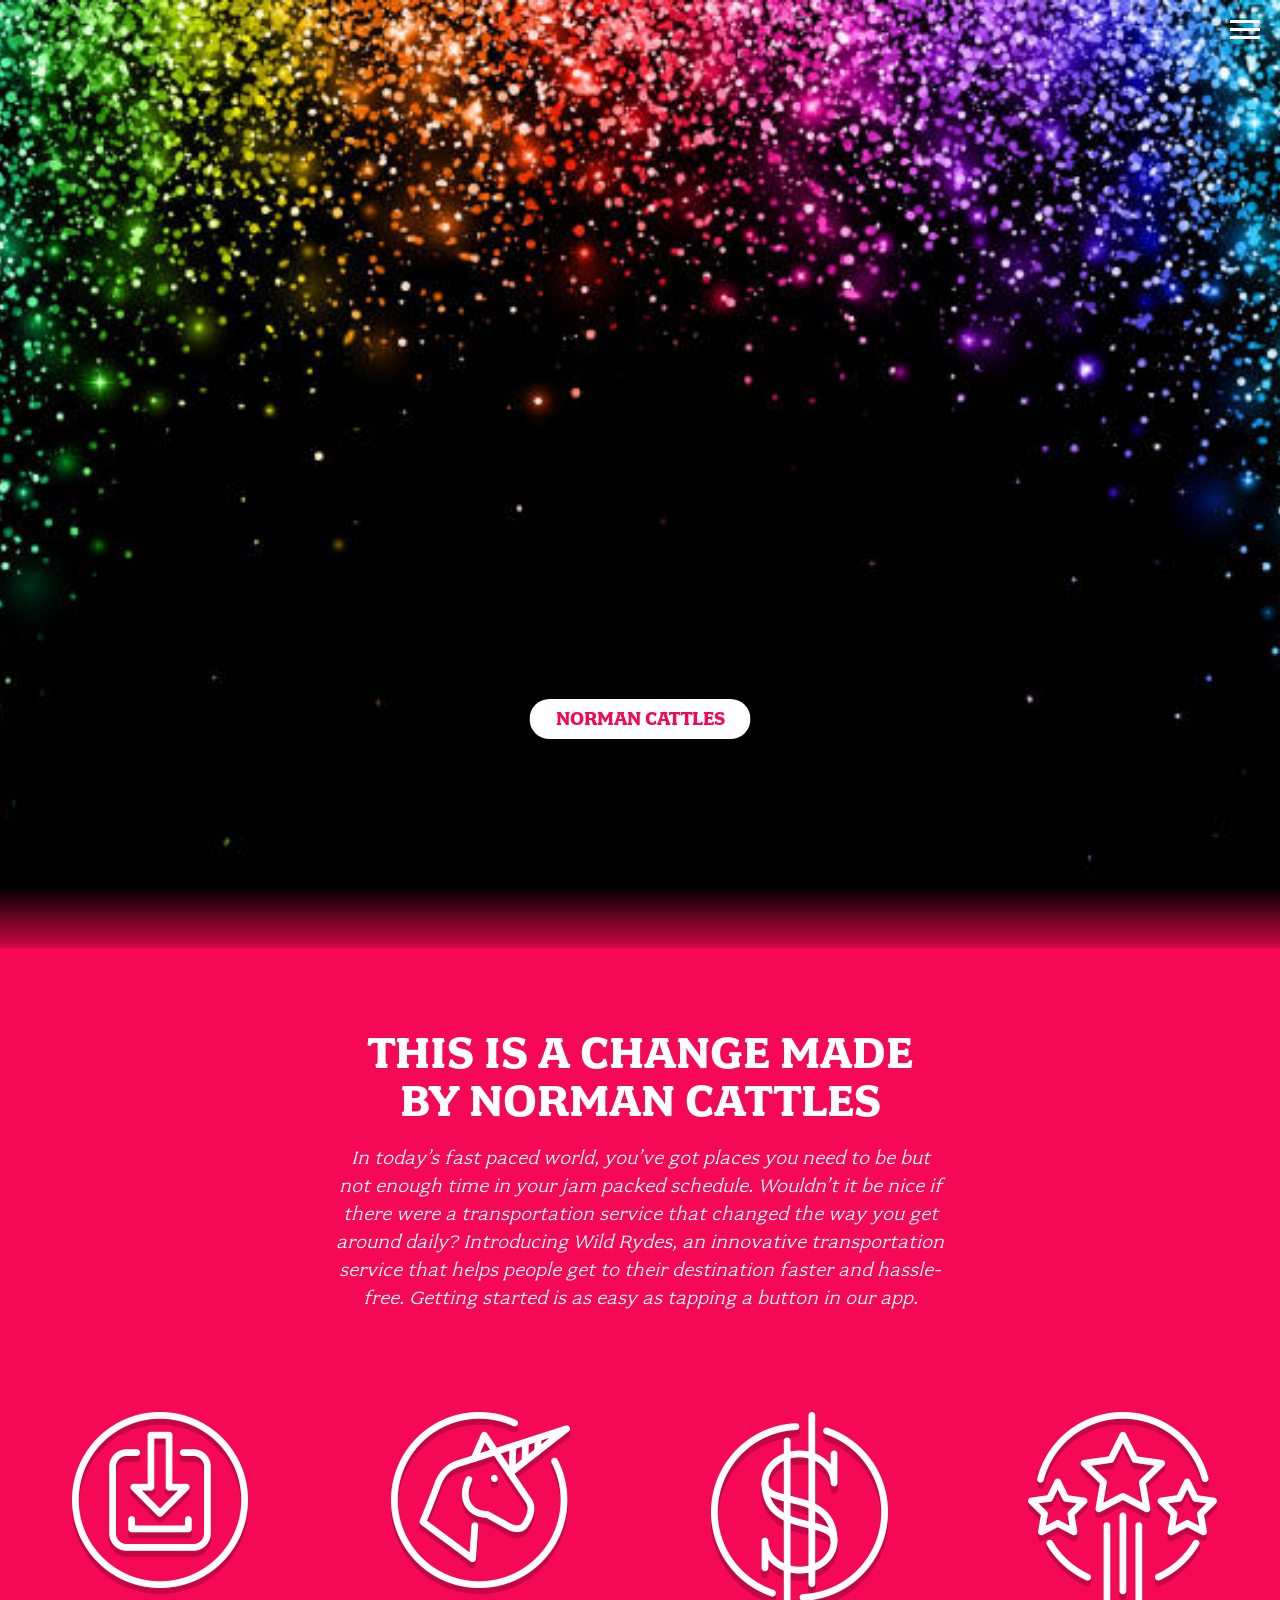
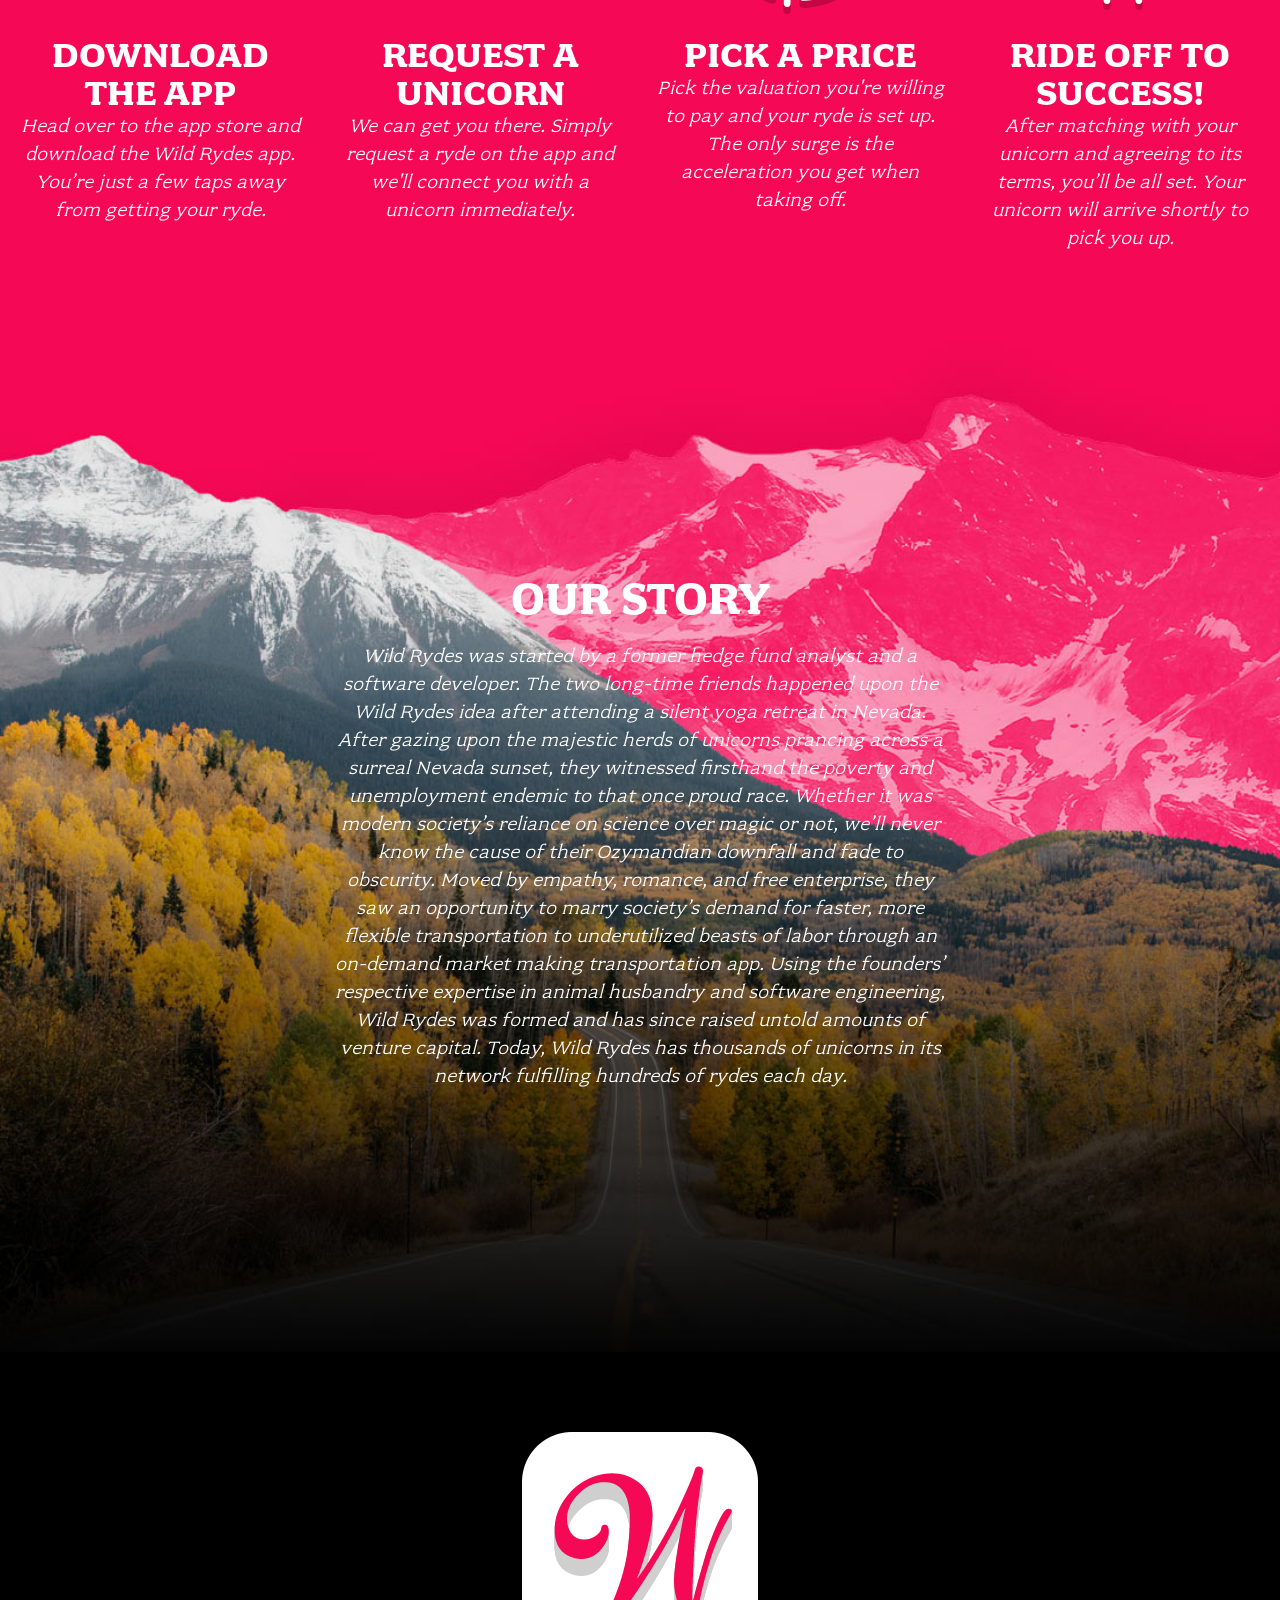
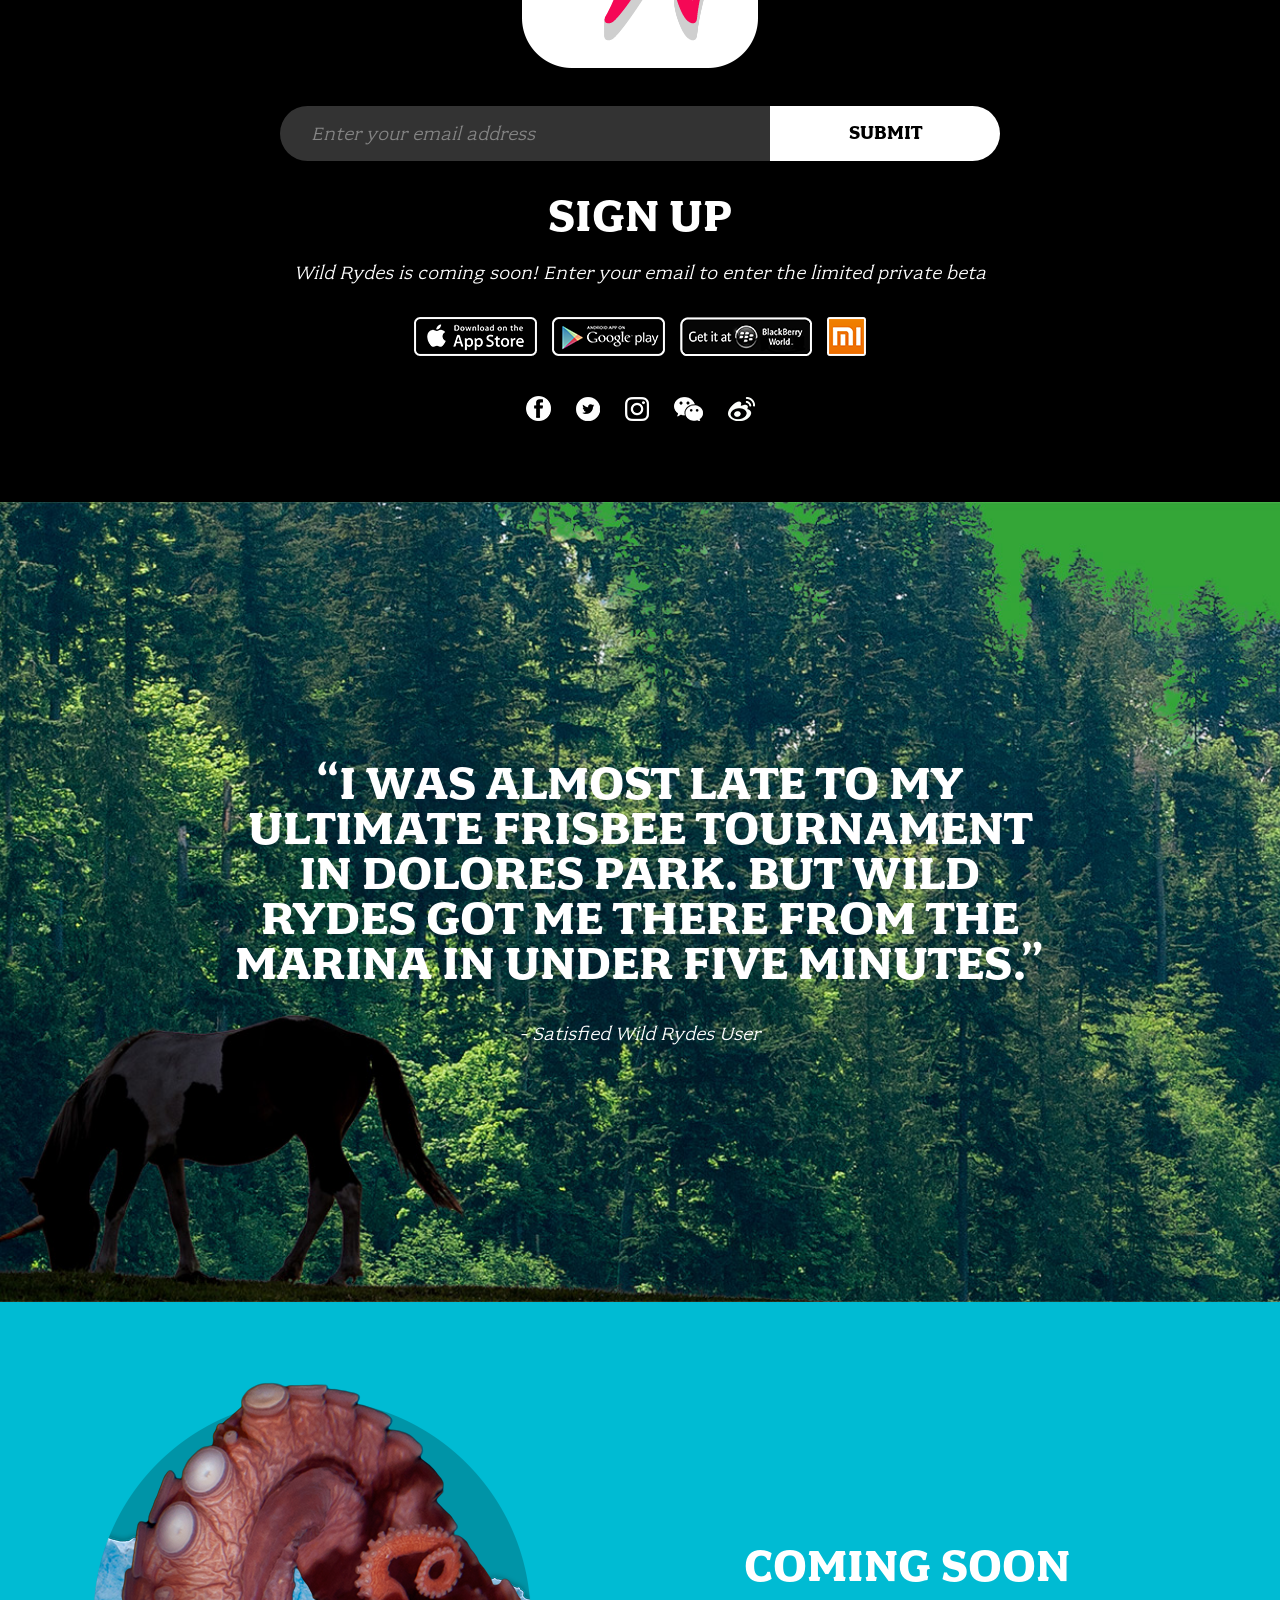
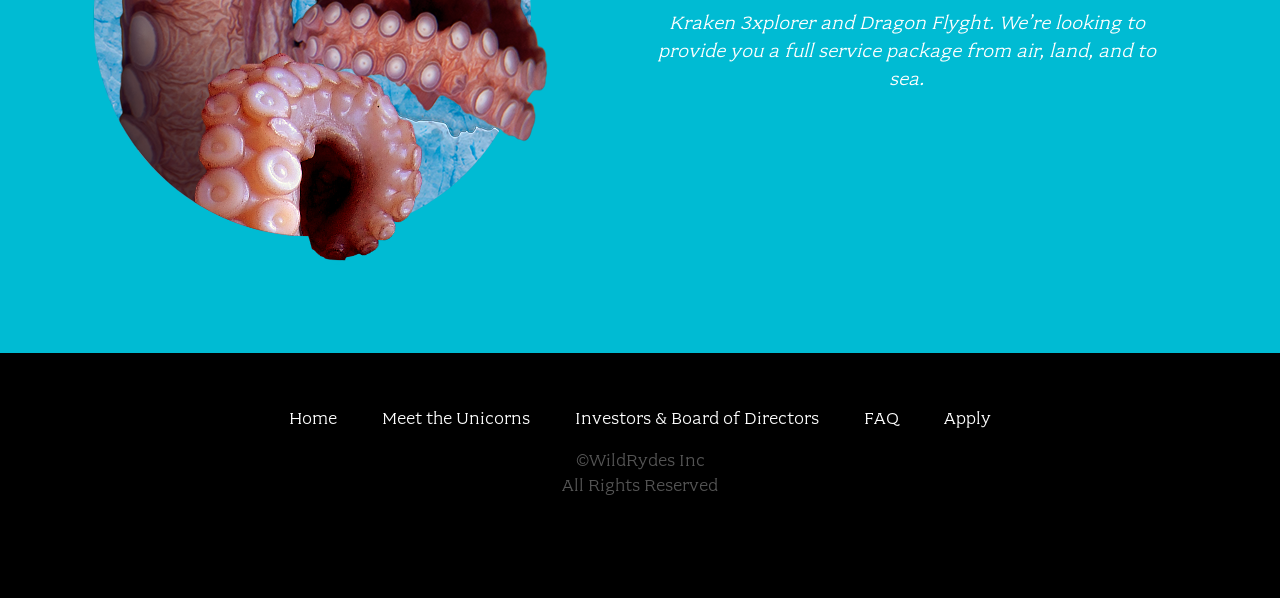
==== capstone-app/index.html @ 962e974d "added capstone app folder" ====
<!doctype html>
<html class="no-js" lang="">
<head>
  <meta charset="utf-8">
  <meta name="description" content="">
  <meta name="viewport" content="width=device-width, initial-scale=1">
  <title>Full Stack Academy</title>

  <link rel="stylesheet" href="css/font.css">
  <link rel="stylesheet" href="css/main.css">

  <script src="js/vendor/modernizr.js"></script>
</head>
<body class="page-home">

  <header class="site-header">
    <h1 class="title">Wild Rydes</h1>
    <nav class="site-nav">
      <ul>
        <li><a href="index.html">Home</a></li>
        <li><a href="unicorns.html">Meet the Unicorns</a></li>
        <li><a href="investors.html">Investors &amp; Board of Directors</a></li>
        <li><a href="faq.html">FAQ</a></li>
        <li><a href="apply.html">Apply</a></li>
      </ul>
    </nav>
    <button type="button" class="btn-menu"><span>Menu</span></button>
    <a class="home-button" href="/register.html">Norman Cattles</a>
  </header>

  <section class="home-about">
    <div class="row column large-9 xlarge-6 xxlarge-4">
      <h2 class="section-title">This is a change made by Norman Cattles</h2>
      <p class="content">
        In today’s fast paced world, you’ve got places you need to be but not enough time in your jam packed schedule. Wouldn’t it be nice if there were a transportation service that changed the way you get around daily? Introducing Wild Rydes, an innovative transportation service that helps people get to their destination faster and hassle-free. Getting started is as easy as tapping a button in our app.
      </p>
    </div>

    <div class="row medium-up-2 large-up-4">
      <div class="column">
        <div class="home-about-block">
          <h3 class="title icon-download">Download The App</h3>
          <p class="content">Head over to the app store and download the Wild Rydes app. You’re just a few taps away from getting your ryde.</p>
        </div>
      </div>

      <div class="column">
        <div class="home-about-block">
          <h3 class="title icon-unicorn">Request A Unicorn</h3>
          <p class="content">We can get you there. Simply request a ryde on the app and we'll connect you with a unicorn immediately.</p>
        </div>
      </div>

      <div class="column">
        <div class="home-about-block">
          <h3 class="title icon-price">Pick A Price</h3>
          <p class="content">Pick the valuation you're willing to pay and your ryde is set up. The only surge is the acceleration you get when taking off.</p>
        </div>
      </div>

      <div class="column">
        <div class="home-about-block">
          <h3 class="title icon-success">Ride Off To Success!</h3>
          <p class="content">After matching with your unicorn and agreeing to its terms, you’ll be all set. Your unicorn will arrive shortly to pick you up.</p>
        </div>
      </div>
    </div>
  </section>

  <section class="home-story">
    <div class="row column large-9 xlarge-6 xxlarge-4">
      <h2 class="section-title">Our Story</h2>
      <p class="content">
        Wild Rydes was started by a former hedge fund analyst and a software developer. The two long-time friends happened upon the Wild Rydes idea after attending a silent yoga retreat in Nevada. After gazing upon the majestic herds of unicorns prancing across a surreal Nevada sunset, they witnessed firsthand the poverty and unemployment endemic to that once proud race. Whether it was modern society’s reliance on science over magic or not, we’ll never know the cause of their Ozymandian downfall and fade to obscurity. Moved by empathy, romance, and free enterprise, they saw an opportunity to marry society’s demand for faster, more flexible transportation to underutilized beasts of labor through an on-demand market making transportation app. Using the founders’ respective expertise in animal husbandry and software engineering, Wild Rydes was formed and has since raised untold amounts of venture capital. Today, Wild Rydes has thousands of unicorns in its network fulfilling hundreds of rydes each day.
      </p>
    </div>
  </section>

  <section class="home-sign-up">
    <div class="row column">
      <img class="icon-w" src="images/wr-home-W.png">

      <form onsubmit="javascript:void(0);">
        <input type="email" placeholder="Enter your email address">
        <button type="button">Submit</button>
      </form>

      <h2 class="section-title">Sign Up</h2>

      <p class="content">Wild Rydes is coming soon! Enter your email to enter the limited private beta</p>

      <div class="apps">
        <a class="app-icon" href=""><img src="images/wr-home-apple.png"></a>
        <a class="app-icon" href=""><img src="images/wr-home-google.png"></a>
        <a class="app-icon" href=""><img src="images/wr-home-blackberry.png"></a>
        <a class="app-icon" href=""><img src="images/wr-home-Xiaomi.png"></a>
      </div>

      <div class="social">
        <a class="icon-fb" href="">Facebook</a>
        <a class="icon-tw" href="">Twitter</a>
        <a class="icon-ig" href="">Instagram</a>
        <a class="icon-wc" href="">Wechat</a>
        <a class="icon-wb" href="">Weibo</a>
      </div>
    </div>
  </section>

  <section class="home-quote">
    <div class="row column medium-8 xxlarge-6">
      <div class="quote-wrap">
        <div class="quote">
          “I was almost late to my ultimate frisbee tournament in DOLORES park. BUt Wild Rydes Got me there from the marina in under five minutes.”
        </div>
        <div class="quoter">- Satisfied Wild Rydes User</div>
      </div>
    </div>
  </section>

  <section class="kraken-callout">
    <div class="row">
      <div class="columns medium-6 xxlarge-4 xxlarge-offset-2">
        <img src="images/wr-home-kraken.png">
      </div>

      <div class="columns medium-6 xlarge-5 xxlarge-4">
        <h4 class="title">Coming Soon</h4>
        <p class="content">
          Kraken 3xplorer and Dragon Flyght. We’re looking to provide you a full service package from air, land, and to sea.
        </p>
      </div>
    </div>
  </section>

  <footer class="site-footer">
    <div class="row column">
      <nav class="footer-nav">
        <ul>
          <li><a href="index.html">Home</a></li>
          <li><a href="unicorns.html">Meet the Unicorns</a></li>
          <li><a href="investors.html">Investors & Board of Directors</a></li>
          <li><a href="faq.html">FAQ</a></li>
          <li><a href="apply.html">Apply</a></li>
        </ul>
      </nav>
    </div>

    <div class="row column">
      <div class="footer-legal">
        &copy;WildRydes Inc<br>
        All Rights Reserved
      </div>
    </div>
  </footer>

  <script src="js/vendor.js"></script>

  <script src="js/main.js"></script>
</body>
</html>
---- capstone-app/css/font.css ----
@font-face {
    font-family: "fairplex-wide";
    font-style: normal;
    font-weight: 400;
    src: url("../fonts/fairplex-wide-n4.woff") format("woff2");
}
@font-face {
    font-family: "fairplex-wide";
    font-style: normal;
    font-weight: 700;
    src: url("../fonts/fairplex-wide-n7.woff") format("woff2");
}
---- capstone-app/css/main.css ----
/*! normalize.css v4.2.0 | MIT License | github.com/necolas/normalize.css */html{font-family:sans-serif;line-height:1.15;-ms-text-size-adjust:100%;-webkit-text-size-adjust:100%}body{margin:0}article,aside,footer,header,nav,section{display:block}h1{font-size:2em;margin:.67em 0}figcaption,figure,main{display:block}figure{margin:1em 40px}hr{box-sizing:content-box;height:0;overflow:visible}pre{font-family:monospace,monospace;font-size:1em}a{background-color:transparent;-webkit-text-decoration-skip:objects}a:active,a:hover{outline-width:0}abbr[title]{border-bottom:none;text-decoration:underline;text-decoration:underline dotted}b,strong{font-weight:inherit;font-weight:bolder}code,kbd,samp{font-family:monospace,monospace;font-size:1em}dfn{font-style:italic}mark{background-color:#ff0;color:#000}small{font-size:80%}sub,sup{font-size:75%;line-height:0;position:relative;vertical-align:baseline}sub{bottom:-.25em}sup{top:-.5em}audio,video{display:inline-block}audio:not([controls]){display:none;height:0}img{border-style:none}svg:not(:root){overflow:hidden}button,input,optgroup,select,textarea{font:inherit;margin:0}optgroup{font-weight:700}button,input{overflow:visible}button,select{text-transform:none}[type=reset],[type=submit],button,html [type=button]{-webkit-appearance:button;cursor:pointer}[type=button]::-moz-focus-inner,[type=reset]::-moz-focus-inner,[type=submit]::-moz-focus-inner,button::-moz-focus-inner{border-style:none;padding:0}[type=button]:-moz-focusring,[type=reset]:-moz-focusring,[type=submit]:-moz-focusring,button:-moz-focusring{outline:1px dotted ButtonText}fieldset{border:1px solid silver;margin:0 2px;padding:.35em .625em .75em}legend{box-sizing:border-box;color:inherit;display:table;max-width:100%;padding:0;white-space:normal}progress{display:inline-block;vertical-align:baseline}textarea{overflow:auto}[type=checkbox],[type=radio]{box-sizing:border-box;padding:0}[type=number]::-webkit-inner-spin-button,[type=number]::-webkit-outer-spin-button{height:auto}[type=search]{-webkit-appearance:textfield;outline-offset:-2px}[type=search]::-webkit-search-cancel-button,[type=search]::-webkit-search-decoration{-webkit-appearance:none}::-webkit-file-upload-button{-webkit-appearance:button;font:inherit}details,menu{display:block}summary{display:list-item}canvas{display:inline-block}[hidden],template{display:none}.row{max-width:96.875rem;margin-left:auto;margin-right:auto}.row:after,.row:before{content:' ';display:table}.row:after{clear:both}.row.collapse>.column,.row.collapse>.columns{padding-left:0;padding-right:0}.row .row{max-width:none;margin-left:-.625rem;margin-right:-.625rem}@media screen and (min-width:40em){.row .row{margin-left:-.9375rem;margin-right:-.9375rem}}.row .row.collapse{margin-left:0;margin-right:0}.row.expanded{max-width:none}.row.expanded .row{margin-left:auto;margin-right:auto}.column,.columns{width:100%;float:left;padding-left:.625rem;padding-right:.625rem}@media screen and (min-width:40em){.column,.columns{padding-left:.9375rem;padding-right:.9375rem}}.column:last-child:not(:first-child),.columns:last-child:not(:first-child){float:right}.column.end:last-child:last-child,.end.columns:last-child:last-child{float:left}.column.row.row,.row.row.columns{float:none}.row .column.row.row,.row .row.row.columns{padding-left:0;padding-right:0;margin-left:0;margin-right:0}.small-1{width:8.3333333333%}.small-push-1{position:relative;left:8.3333333333%}.small-pull-1{position:relative;left:-8.3333333333%}.small-offset-0{margin-left:0}.small-2{width:16.6666666667%}.small-push-2{position:relative;left:16.6666666667%}.small-pull-2{position:relative;left:-16.6666666667%}.small-offset-1{margin-left:8.3333333333%}.small-3{width:25%}.small-push-3{position:relative;left:25%}.small-pull-3{position:relative;left:-25%}.small-offset-2{margin-left:16.6666666667%}.small-4{width:33.3333333333%}.small-push-4{position:relative;left:33.3333333333%}.small-pull-4{position:relative;left:-33.3333333333%}.small-offset-3{margin-left:25%}.small-5{width:41.6666666667%}.small-push-5{position:relative;left:41.6666666667%}.small-pull-5{position:relative;left:-41.6666666667%}.small-offset-4{margin-left:33.3333333333%}.small-6{width:50%}.small-push-6{position:relative;left:50%}.small-pull-6{position:relative;left:-50%}.small-offset-5{margin-left:41.6666666667%}.small-7{width:58.3333333333%}.small-push-7{position:relative;left:58.3333333333%}.small-pull-7{position:relative;left:-58.3333333333%}.small-offset-6{margin-left:50%}.small-8{width:66.6666666667%}.small-push-8{position:relative;left:66.6666666667%}.small-pull-8{position:relative;left:-66.6666666667%}.small-offset-7{margin-left:58.3333333333%}.small-9{width:75%}.small-push-9{position:relative;left:75%}.small-pull-9{position:relative;left:-75%}.small-offset-8{margin-left:66.6666666667%}.small-10{width:83.3333333333%}.small-push-10{position:relative;left:83.3333333333%}.small-pull-10{position:relative;left:-83.3333333333%}.small-offset-9{margin-left:75%}.small-11{width:91.6666666667%}.small-push-11{position:relative;left:91.6666666667%}.small-pull-11{position:relative;left:-91.6666666667%}.small-offset-10{margin-left:83.3333333333%}.small-12{width:100%}.small-offset-11{margin-left:91.6666666667%}.small-up-1>.column,.small-up-1>.columns{width:100%;float:left}.small-up-1>.column:nth-of-type(1n),.small-up-1>.columns:nth-of-type(1n){clear:none}.small-up-1>.column:nth-of-type(1n+1),.small-up-1>.columns:nth-of-type(1n+1){clear:both}.small-up-1>.column:last-child,.small-up-1>.columns:last-child{float:left}.small-up-2>.column,.small-up-2>.columns{width:50%;float:left}.small-up-2>.column:nth-of-type(1n),.small-up-2>.columns:nth-of-type(1n){clear:none}.small-up-2>.column:nth-of-type(2n+1),.small-up-2>.columns:nth-of-type(2n+1){clear:both}.small-up-2>.column:last-child,.small-up-2>.columns:last-child{float:left}.small-up-3>.column,.small-up-3>.columns{width:33.3333333333%;float:left}.small-up-3>.column:nth-of-type(1n),.small-up-3>.columns:nth-of-type(1n){clear:none}.small-up-3>.column:nth-of-type(3n+1),.small-up-3>.columns:nth-of-type(3n+1){clear:both}.small-up-3>.column:last-child,.small-up-3>.columns:last-child{float:left}.small-up-4>.column,.small-up-4>.columns{width:25%;float:left}.small-up-4>.column:nth-of-type(1n),.small-up-4>.columns:nth-of-type(1n){clear:none}.small-up-4>.column:nth-of-type(4n+1),.small-up-4>.columns:nth-of-type(4n+1){clear:both}.small-up-4>.column:last-child,.small-up-4>.columns:last-child{float:left}.small-up-5>.column,.small-up-5>.columns{width:20%;float:left}.small-up-5>.column:nth-of-type(1n),.small-up-5>.columns:nth-of-type(1n){clear:none}.small-up-5>.column:nth-of-type(5n+1),.small-up-5>.columns:nth-of-type(5n+1){clear:both}.small-up-5>.column:last-child,.small-up-5>.columns:last-child{float:left}.small-up-6>.column,.small-up-6>.columns{width:16.6666666667%;float:left}.small-up-6>.column:nth-of-type(1n),.small-up-6>.columns:nth-of-type(1n){clear:none}.small-up-6>.column:nth-of-type(6n+1),.small-up-6>.columns:nth-of-type(6n+1){clear:both}.small-up-6>.column:last-child,.small-up-6>.columns:last-child{float:left}.small-up-7>.column,.small-up-7>.columns{width:14.2857142857%;float:left}.small-up-7>.column:nth-of-type(1n),.small-up-7>.columns:nth-of-type(1n){clear:none}.small-up-7>.column:nth-of-type(7n+1),.small-up-7>.columns:nth-of-type(7n+1){clear:both}.small-up-7>.column:last-child,.small-up-7>.columns:last-child{float:left}.small-up-8>.column,.small-up-8>.columns{width:12.5%;float:left}.small-up-8>.column:nth-of-type(1n),.small-up-8>.columns:nth-of-type(1n){clear:none}.small-up-8>.column:nth-of-type(8n+1),.small-up-8>.columns:nth-of-type(8n+1){clear:both}.small-up-8>.column:last-child,.small-up-8>.columns:last-child{float:left}.small-collapse>.column,.small-collapse>.columns{padding-left:0;padding-right:0}.expanded.row .small-collapse.row,.small-collapse .row{margin-left:0;margin-right:0}.small-uncollapse>.column,.small-uncollapse>.columns{padding-left:.625rem;padding-right:.625rem}.small-centered{float:none;margin-left:auto;margin-right:auto}.small-pull-0,.small-push-0,.small-uncentered{position:static;margin-left:0;margin-right:0;float:left}@media screen and (min-width:40em){.medium-1{width:8.3333333333%}.medium-push-1{position:relative;left:8.3333333333%}.medium-pull-1{position:relative;left:-8.3333333333%}.medium-offset-0{margin-left:0}.medium-2{width:16.6666666667%}.medium-push-2{position:relative;left:16.6666666667%}.medium-pull-2{position:relative;left:-16.6666666667%}.medium-offset-1{margin-left:8.3333333333%}.medium-3{width:25%}.medium-push-3{position:relative;left:25%}.medium-pull-3{position:relative;left:-25%}.medium-offset-2{margin-left:16.6666666667%}.medium-4{width:33.3333333333%}.medium-push-4{position:relative;left:33.3333333333%}.medium-pull-4{position:relative;left:-33.3333333333%}.medium-offset-3{margin-left:25%}.medium-5{width:41.6666666667%}.medium-push-5{position:relative;left:41.6666666667%}.medium-pull-5{position:relative;left:-41.6666666667%}.medium-offset-4{margin-left:33.3333333333%}.medium-6{width:50%}.medium-push-6{position:relative;left:50%}.medium-pull-6{position:relative;left:-50%}.medium-offset-5{margin-left:41.6666666667%}.medium-7{width:58.3333333333%}.medium-push-7{position:relative;left:58.3333333333%}.medium-pull-7{position:relative;left:-58.3333333333%}.medium-offset-6{margin-left:50%}.medium-8{width:66.6666666667%}.medium-push-8{position:relative;left:66.6666666667%}.medium-pull-8{position:relative;left:-66.6666666667%}.medium-offset-7{margin-left:58.3333333333%}.medium-9{width:75%}.medium-push-9{position:relative;left:75%}.medium-pull-9{position:relative;left:-75%}.medium-offset-8{margin-left:66.6666666667%}.medium-10{width:83.3333333333%}.medium-push-10{position:relative;left:83.3333333333%}.medium-pull-10{position:relative;left:-83.3333333333%}.medium-offset-9{margin-left:75%}.medium-11{width:91.6666666667%}.medium-push-11{position:relative;left:91.6666666667%}.medium-pull-11{position:relative;left:-91.6666666667%}.medium-offset-10{margin-left:83.3333333333%}.medium-12{width:100%}.medium-offset-11{margin-left:91.6666666667%}.medium-up-1>.column,.medium-up-1>.columns{width:100%;float:left}.medium-up-1>.column:nth-of-type(1n),.medium-up-1>.columns:nth-of-type(1n){clear:none}.medium-up-1>.column:nth-of-type(1n+1),.medium-up-1>.columns:nth-of-type(1n+1){clear:both}.medium-up-1>.column:last-child,.medium-up-1>.columns:last-child{float:left}.medium-up-2>.column,.medium-up-2>.columns{width:50%;float:left}.medium-up-2>.column:nth-of-type(1n),.medium-up-2>.columns:nth-of-type(1n){clear:none}.medium-up-2>.column:nth-of-type(2n+1),.medium-up-2>.columns:nth-of-type(2n+1){clear:both}.medium-up-2>.column:last-child,.medium-up-2>.columns:last-child{float:left}.medium-up-3>.column,.medium-up-3>.columns{width:33.3333333333%;float:left}.medium-up-3>.column:nth-of-type(1n),.medium-up-3>.columns:nth-of-type(1n){clear:none}.medium-up-3>.column:nth-of-type(3n+1),.medium-up-3>.columns:nth-of-type(3n+1){clear:both}.medium-up-3>.column:last-child,.medium-up-3>.columns:last-child{float:left}.medium-up-4>.column,.medium-up-4>.columns{width:25%;float:left}.medium-up-4>.column:nth-of-type(1n),.medium-up-4>.columns:nth-of-type(1n){clear:none}.medium-up-4>.column:nth-of-type(4n+1),.medium-up-4>.columns:nth-of-type(4n+1){clear:both}.medium-up-4>.column:last-child,.medium-up-4>.columns:last-child{float:left}.medium-up-5>.column,.medium-up-5>.columns{width:20%;float:left}.medium-up-5>.column:nth-of-type(1n),.medium-up-5>.columns:nth-of-type(1n){clear:none}.medium-up-5>.column:nth-of-type(5n+1),.medium-up-5>.columns:nth-of-type(5n+1){clear:both}.medium-up-5>.column:last-child,.medium-up-5>.columns:last-child{float:left}.medium-up-6>.column,.medium-up-6>.columns{width:16.6666666667%;float:left}.medium-up-6>.column:nth-of-type(1n),.medium-up-6>.columns:nth-of-type(1n){clear:none}.medium-up-6>.column:nth-of-type(6n+1),.medium-up-6>.columns:nth-of-type(6n+1){clear:both}.medium-up-6>.column:last-child,.medium-up-6>.columns:last-child{float:left}.medium-up-7>.column,.medium-up-7>.columns{width:14.2857142857%;float:left}.medium-up-7>.column:nth-of-type(1n),.medium-up-7>.columns:nth-of-type(1n){clear:none}.medium-up-7>.column:nth-of-type(7n+1),.medium-up-7>.columns:nth-of-type(7n+1){clear:both}.medium-up-7>.column:last-child,.medium-up-7>.columns:last-child{float:left}.medium-up-8>.column,.medium-up-8>.columns{width:12.5%;float:left}.medium-up-8>.column:nth-of-type(1n),.medium-up-8>.columns:nth-of-type(1n){clear:none}.medium-up-8>.column:nth-of-type(8n+1),.medium-up-8>.columns:nth-of-type(8n+1){clear:both}.medium-up-8>.column:last-child,.medium-up-8>.columns:last-child{float:left}.medium-collapse>.column,.medium-collapse>.columns{padding-left:0;padding-right:0}.expanded.row .medium-collapse.row,.medium-collapse .row{margin-left:0;margin-right:0}.medium-uncollapse>.column,.medium-uncollapse>.columns{padding-left:.9375rem;padding-right:.9375rem}.medium-centered{float:none;margin-left:auto;margin-right:auto}.medium-pull-0,.medium-push-0,.medium-uncentered{position:static;margin-left:0;margin-right:0;float:left}}@media screen and (min-width:64em){.large-1{width:8.3333333333%}.large-push-1{position:relative;left:8.3333333333%}.large-pull-1{position:relative;left:-8.3333333333%}.large-offset-0{margin-left:0}.large-2{width:16.6666666667%}.large-push-2{position:relative;left:16.6666666667%}.large-pull-2{position:relative;left:-16.6666666667%}.large-offset-1{margin-left:8.3333333333%}.large-3{width:25%}.large-push-3{position:relative;left:25%}.large-pull-3{position:relative;left:-25%}.large-offset-2{margin-left:16.6666666667%}.large-4{width:33.3333333333%}.large-push-4{position:relative;left:33.3333333333%}.large-pull-4{position:relative;left:-33.3333333333%}.large-offset-3{margin-left:25%}.large-5{width:41.6666666667%}.large-push-5{position:relative;left:41.6666666667%}.large-pull-5{position:relative;left:-41.6666666667%}.large-offset-4{margin-left:33.3333333333%}.large-6{width:50%}.large-push-6{position:relative;left:50%}.large-pull-6{position:relative;left:-50%}.large-offset-5{margin-left:41.6666666667%}.large-7{width:58.3333333333%}.large-push-7{position:relative;left:58.3333333333%}.large-pull-7{position:relative;left:-58.3333333333%}.large-offset-6{margin-left:50%}.large-8{width:66.6666666667%}.large-push-8{position:relative;left:66.6666666667%}.large-pull-8{position:relative;left:-66.6666666667%}.large-offset-7{margin-left:58.3333333333%}.large-9{width:75%}.large-push-9{position:relative;left:75%}.large-pull-9{position:relative;left:-75%}.large-offset-8{margin-left:66.6666666667%}.large-10{width:83.3333333333%}.large-push-10{position:relative;left:83.3333333333%}.large-pull-10{position:relative;left:-83.3333333333%}.large-offset-9{margin-left:75%}.large-11{width:91.6666666667%}.large-push-11{position:relative;left:91.6666666667%}.large-pull-11{position:relative;left:-91.6666666667%}.large-offset-10{margin-left:83.3333333333%}.large-12{width:100%}.large-offset-11{margin-left:91.6666666667%}.large-up-1>.column,.large-up-1>.columns{width:100%;float:left}.large-up-1>.column:nth-of-type(1n),.large-up-1>.columns:nth-of-type(1n){clear:none}.large-up-1>.column:nth-of-type(1n+1),.large-up-1>.columns:nth-of-type(1n+1){clear:both}.large-up-1>.column:last-child,.large-up-1>.columns:last-child{float:left}.large-up-2>.column,.large-up-2>.columns{width:50%;float:left}.large-up-2>.column:nth-of-type(1n),.large-up-2>.columns:nth-of-type(1n){clear:none}.large-up-2>.column:nth-of-type(2n+1),.large-up-2>.columns:nth-of-type(2n+1){clear:both}.large-up-2>.column:last-child,.large-up-2>.columns:last-child{float:left}.large-up-3>.column,.large-up-3>.columns{width:33.3333333333%;float:left}.large-up-3>.column:nth-of-type(1n),.large-up-3>.columns:nth-of-type(1n){clear:none}.large-up-3>.column:nth-of-type(3n+1),.large-up-3>.columns:nth-of-type(3n+1){clear:both}.large-up-3>.column:last-child,.large-up-3>.columns:last-child{float:left}.large-up-4>.column,.large-up-4>.columns{width:25%;float:left}.large-up-4>.column:nth-of-type(1n),.large-up-4>.columns:nth-of-type(1n){clear:none}.large-up-4>.column:nth-of-type(4n+1),.large-up-4>.columns:nth-of-type(4n+1){clear:both}.large-up-4>.column:last-child,.large-up-4>.columns:last-child{float:left}.large-up-5>.column,.large-up-5>.columns{width:20%;float:left}.large-up-5>.column:nth-of-type(1n),.large-up-5>.columns:nth-of-type(1n){clear:none}.large-up-5>.column:nth-of-type(5n+1),.large-up-5>.columns:nth-of-type(5n+1){clear:both}.large-up-5>.column:last-child,.large-up-5>.columns:last-child{float:left}.large-up-6>.column,.large-up-6>.columns{width:16.6666666667%;float:left}.large-up-6>.column:nth-of-type(1n),.large-up-6>.columns:nth-of-type(1n){clear:none}.large-up-6>.column:nth-of-type(6n+1),.large-up-6>.columns:nth-of-type(6n+1){clear:both}.large-up-6>.column:last-child,.large-up-6>.columns:last-child{float:left}.large-up-7>.column,.large-up-7>.columns{width:14.2857142857%;float:left}.large-up-7>.column:nth-of-type(1n),.large-up-7>.columns:nth-of-type(1n){clear:none}.large-up-7>.column:nth-of-type(7n+1),.large-up-7>.columns:nth-of-type(7n+1){clear:both}.large-up-7>.column:last-child,.large-up-7>.columns:last-child{float:left}.large-up-8>.column,.large-up-8>.columns{width:12.5%;float:left}.large-up-8>.column:nth-of-type(1n),.large-up-8>.columns:nth-of-type(1n){clear:none}.large-up-8>.column:nth-of-type(8n+1),.large-up-8>.columns:nth-of-type(8n+1){clear:both}.large-up-8>.column:last-child,.large-up-8>.columns:last-child{float:left}.large-collapse>.column,.large-collapse>.columns{padding-left:0;padding-right:0}.expanded.row .large-collapse.row,.large-collapse .row{margin-left:0;margin-right:0}.large-uncollapse>.column,.large-uncollapse>.columns{padding-left:.9375rem;padding-right:.9375rem}.large-centered{float:none;margin-left:auto;margin-right:auto}.large-pull-0,.large-push-0,.large-uncentered{position:static;margin-left:0;margin-right:0;float:left}}@media screen and (min-width:75em){.xlarge-1{width:8.3333333333%}.xlarge-push-1{position:relative;left:8.3333333333%}.xlarge-pull-1{position:relative;left:-8.3333333333%}.xlarge-offset-0{margin-left:0}.xlarge-2{width:16.6666666667%}.xlarge-push-2{position:relative;left:16.6666666667%}.xlarge-pull-2{position:relative;left:-16.6666666667%}.xlarge-offset-1{margin-left:8.3333333333%}.xlarge-3{width:25%}.xlarge-push-3{position:relative;left:25%}.xlarge-pull-3{position:relative;left:-25%}.xlarge-offset-2{margin-left:16.6666666667%}.xlarge-4{width:33.3333333333%}.xlarge-push-4{position:relative;left:33.3333333333%}.xlarge-pull-4{position:relative;left:-33.3333333333%}.xlarge-offset-3{margin-left:25%}.xlarge-5{width:41.6666666667%}.xlarge-push-5{position:relative;left:41.6666666667%}.xlarge-pull-5{position:relative;left:-41.6666666667%}.xlarge-offset-4{margin-left:33.3333333333%}.xlarge-6{width:50%}.xlarge-push-6{position:relative;left:50%}.xlarge-pull-6{position:relative;left:-50%}.xlarge-offset-5{margin-left:41.6666666667%}.xlarge-7{width:58.3333333333%}.xlarge-push-7{position:relative;left:58.3333333333%}.xlarge-pull-7{position:relative;left:-58.3333333333%}.xlarge-offset-6{margin-left:50%}.xlarge-8{width:66.6666666667%}.xlarge-push-8{position:relative;left:66.6666666667%}.xlarge-pull-8{position:relative;left:-66.6666666667%}.xlarge-offset-7{margin-left:58.3333333333%}.xlarge-9{width:75%}.xlarge-push-9{position:relative;left:75%}.xlarge-pull-9{position:relative;left:-75%}.xlarge-offset-8{margin-left:66.6666666667%}.xlarge-10{width:83.3333333333%}.xlarge-push-10{position:relative;left:83.3333333333%}.xlarge-pull-10{position:relative;left:-83.3333333333%}.xlarge-offset-9{margin-left:75%}.xlarge-11{width:91.6666666667%}.xlarge-push-11{position:relative;left:91.6666666667%}.xlarge-pull-11{position:relative;left:-91.6666666667%}.xlarge-offset-10{margin-left:83.3333333333%}.xlarge-12{width:100%}.xlarge-offset-11{margin-left:91.6666666667%}.xlarge-up-1>.column,.xlarge-up-1>.columns{width:100%;float:left}.xlarge-up-1>.column:nth-of-type(1n),.xlarge-up-1>.columns:nth-of-type(1n){clear:none}.xlarge-up-1>.column:nth-of-type(1n+1),.xlarge-up-1>.columns:nth-of-type(1n+1){clear:both}.xlarge-up-1>.column:last-child,.xlarge-up-1>.columns:last-child{float:left}.xlarge-up-2>.column,.xlarge-up-2>.columns{width:50%;float:left}.xlarge-up-2>.column:nth-of-type(1n),.xlarge-up-2>.columns:nth-of-type(1n){clear:none}.xlarge-up-2>.column:nth-of-type(2n+1),.xlarge-up-2>.columns:nth-of-type(2n+1){clear:both}.xlarge-up-2>.column:last-child,.xlarge-up-2>.columns:last-child{float:left}.xlarge-up-3>.column,.xlarge-up-3>.columns{width:33.3333333333%;float:left}.xlarge-up-3>.column:nth-of-type(1n),.xlarge-up-3>.columns:nth-of-type(1n){clear:none}.xlarge-up-3>.column:nth-of-type(3n+1),.xlarge-up-3>.columns:nth-of-type(3n+1){clear:both}.xlarge-up-3>.column:last-child,.xlarge-up-3>.columns:last-child{float:left}.xlarge-up-4>.column,.xlarge-up-4>.columns{width:25%;float:left}.xlarge-up-4>.column:nth-of-type(1n),.xlarge-up-4>.columns:nth-of-type(1n){clear:none}.xlarge-up-4>.column:nth-of-type(4n+1),.xlarge-up-4>.columns:nth-of-type(4n+1){clear:both}.xlarge-up-4>.column:last-child,.xlarge-up-4>.columns:last-child{float:left}.xlarge-up-5>.column,.xlarge-up-5>.columns{width:20%;float:left}.xlarge-up-5>.column:nth-of-type(1n),.xlarge-up-5>.columns:nth-of-type(1n){clear:none}.xlarge-up-5>.column:nth-of-type(5n+1),.xlarge-up-5>.columns:nth-of-type(5n+1){clear:both}.xlarge-up-5>.column:last-child,.xlarge-up-5>.columns:last-child{float:left}.xlarge-up-6>.column,.xlarge-up-6>.columns{width:16.6666666667%;float:left}.xlarge-up-6>.column:nth-of-type(1n),.xlarge-up-6>.columns:nth-of-type(1n){clear:none}.xlarge-up-6>.column:nth-of-type(6n+1),.xlarge-up-6>.columns:nth-of-type(6n+1){clear:both}.xlarge-up-6>.column:last-child,.xlarge-up-6>.columns:last-child{float:left}.xlarge-up-7>.column,.xlarge-up-7>.columns{width:14.2857142857%;float:left}.xlarge-up-7>.column:nth-of-type(1n),.xlarge-up-7>.columns:nth-of-type(1n){clear:none}.xlarge-up-7>.column:nth-of-type(7n+1),.xlarge-up-7>.columns:nth-of-type(7n+1){clear:both}.xlarge-up-7>.column:last-child,.xlarge-up-7>.columns:last-child{float:left}.xlarge-up-8>.column,.xlarge-up-8>.columns{width:12.5%;float:left}.xlarge-up-8>.column:nth-of-type(1n),.xlarge-up-8>.columns:nth-of-type(1n){clear:none}.xlarge-up-8>.column:nth-of-type(8n+1),.xlarge-up-8>.columns:nth-of-type(8n+1){clear:both}.xlarge-up-8>.column:last-child,.xlarge-up-8>.columns:last-child{float:left}.xlarge-collapse>.column,.xlarge-collapse>.columns{padding-left:0;padding-right:0}.expanded.row .xlarge-collapse.row,.xlarge-collapse .row{margin-left:0;margin-right:0}.xlarge-uncollapse>.column,.xlarge-uncollapse>.columns{padding-left:.9375rem;padding-right:.9375rem}.xlarge-centered{float:none;margin-left:auto;margin-right:auto}.xlarge-pull-0,.xlarge-push-0,.xlarge-uncentered{position:static;margin-left:0;margin-right:0;float:left}}@media screen and (min-width:90em){.xxlarge-1{width:8.3333333333%}.xxlarge-push-1{position:relative;left:8.3333333333%}.xxlarge-pull-1{position:relative;left:-8.3333333333%}.xxlarge-offset-0{margin-left:0}.xxlarge-2{width:16.6666666667%}.xxlarge-push-2{position:relative;left:16.6666666667%}.xxlarge-pull-2{position:relative;left:-16.6666666667%}.xxlarge-offset-1{margin-left:8.3333333333%}.xxlarge-3{width:25%}.xxlarge-push-3{position:relative;left:25%}.xxlarge-pull-3{position:relative;left:-25%}.xxlarge-offset-2{margin-left:16.6666666667%}.xxlarge-4{width:33.3333333333%}.xxlarge-push-4{position:relative;left:33.3333333333%}.xxlarge-pull-4{position:relative;left:-33.3333333333%}.xxlarge-offset-3{margin-left:25%}.xxlarge-5{width:41.6666666667%}.xxlarge-push-5{position:relative;left:41.6666666667%}.xxlarge-pull-5{position:relative;left:-41.6666666667%}.xxlarge-offset-4{margin-left:33.3333333333%}.xxlarge-6{width:50%}.xxlarge-push-6{position:relative;left:50%}.xxlarge-pull-6{position:relative;left:-50%}.xxlarge-offset-5{margin-left:41.6666666667%}.xxlarge-7{width:58.3333333333%}.xxlarge-push-7{position:relative;left:58.3333333333%}.xxlarge-pull-7{position:relative;left:-58.3333333333%}.xxlarge-offset-6{margin-left:50%}.xxlarge-8{width:66.6666666667%}.xxlarge-push-8{position:relative;left:66.6666666667%}.xxlarge-pull-8{position:relative;left:-66.6666666667%}.xxlarge-offset-7{margin-left:58.3333333333%}.xxlarge-9{width:75%}.xxlarge-push-9{position:relative;left:75%}.xxlarge-pull-9{position:relative;left:-75%}.xxlarge-offset-8{margin-left:66.6666666667%}.xxlarge-10{width:83.3333333333%}.xxlarge-push-10{position:relative;left:83.3333333333%}.xxlarge-pull-10{position:relative;left:-83.3333333333%}.xxlarge-offset-9{margin-left:75%}.xxlarge-11{width:91.6666666667%}.xxlarge-push-11{position:relative;left:91.6666666667%}.xxlarge-pull-11{position:relative;left:-91.6666666667%}.xxlarge-offset-10{margin-left:83.3333333333%}.xxlarge-12{width:100%}.xxlarge-offset-11{margin-left:91.6666666667%}.xxlarge-up-1>.column,.xxlarge-up-1>.columns{width:100%;float:left}.xxlarge-up-1>.column:nth-of-type(1n),.xxlarge-up-1>.columns:nth-of-type(1n){clear:none}.xxlarge-up-1>.column:nth-of-type(1n+1),.xxlarge-up-1>.columns:nth-of-type(1n+1){clear:both}.xxlarge-up-1>.column:last-child,.xxlarge-up-1>.columns:last-child{float:left}.xxlarge-up-2>.column,.xxlarge-up-2>.columns{width:50%;float:left}.xxlarge-up-2>.column:nth-of-type(1n),.xxlarge-up-2>.columns:nth-of-type(1n){clear:none}.xxlarge-up-2>.column:nth-of-type(2n+1),.xxlarge-up-2>.columns:nth-of-type(2n+1){clear:both}.xxlarge-up-2>.column:last-child,.xxlarge-up-2>.columns:last-child{float:left}.xxlarge-up-3>.column,.xxlarge-up-3>.columns{width:33.3333333333%;float:left}.xxlarge-up-3>.column:nth-of-type(1n),.xxlarge-up-3>.columns:nth-of-type(1n){clear:none}.xxlarge-up-3>.column:nth-of-type(3n+1),.xxlarge-up-3>.columns:nth-of-type(3n+1){clear:both}.xxlarge-up-3>.column:last-child,.xxlarge-up-3>.columns:last-child{float:left}.xxlarge-up-4>.column,.xxlarge-up-4>.columns{width:25%;float:left}.xxlarge-up-4>.column:nth-of-type(1n),.xxlarge-up-4>.columns:nth-of-type(1n){clear:none}.xxlarge-up-4>.column:nth-of-type(4n+1),.xxlarge-up-4>.columns:nth-of-type(4n+1){clear:both}.xxlarge-up-4>.column:last-child,.xxlarge-up-4>.columns:last-child{float:left}.xxlarge-up-5>.column,.xxlarge-up-5>.columns{width:20%;float:left}.xxlarge-up-5>.column:nth-of-type(1n),.xxlarge-up-5>.columns:nth-of-type(1n){clear:none}.xxlarge-up-5>.column:nth-of-type(5n+1),.xxlarge-up-5>.columns:nth-of-type(5n+1){clear:both}.xxlarge-up-5>.column:last-child,.xxlarge-up-5>.columns:last-child{float:left}.xxlarge-up-6>.column,.xxlarge-up-6>.columns{width:16.6666666667%;float:left}.xxlarge-up-6>.column:nth-of-type(1n),.xxlarge-up-6>.columns:nth-of-type(1n){clear:none}.xxlarge-up-6>.column:nth-of-type(6n+1),.xxlarge-up-6>.columns:nth-of-type(6n+1){clear:both}.xxlarge-up-6>.column:last-child,.xxlarge-up-6>.columns:last-child{float:left}.xxlarge-up-7>.column,.xxlarge-up-7>.columns{width:14.2857142857%;float:left}.xxlarge-up-7>.column:nth-of-type(1n),.xxlarge-up-7>.columns:nth-of-type(1n){clear:none}.xxlarge-up-7>.column:nth-of-type(7n+1),.xxlarge-up-7>.columns:nth-of-type(7n+1){clear:both}.xxlarge-up-7>.column:last-child,.xxlarge-up-7>.columns:last-child{float:left}.xxlarge-up-8>.column,.xxlarge-up-8>.columns{width:12.5%;float:left}.xxlarge-up-8>.column:nth-of-type(1n),.xxlarge-up-8>.columns:nth-of-type(1n){clear:none}.xxlarge-up-8>.column:nth-of-type(8n+1),.xxlarge-up-8>.columns:nth-of-type(8n+1){clear:both}.xxlarge-up-8>.column:last-child,.xxlarge-up-8>.columns:last-child{float:left}.xxlarge-collapse>.column,.xxlarge-collapse>.columns{padding-left:0;padding-right:0}.expanded.row .xxlarge-collapse.row,.xxlarge-collapse .row{margin-left:0;margin-right:0}.xxlarge-uncollapse>.column,.xxlarge-uncollapse>.columns{padding-left:.9375rem;padding-right:.9375rem}.xxlarge-centered{float:none;margin-left:auto;margin-right:auto}.xxlarge-pull-0,.xxlarge-push-0,.xxlarge-uncentered{position:static;margin-left:0;margin-right:0;float:left}}.footer-nav ul,.site-nav ul{margin:0;padding:0;list-style:none}*,:after,:before{box-sizing:border-box}html{line-height:1.4}html.menu-opened{overflow:hidden}body{font-family:fairplex-wide,serif;font-size:125%;-webkit-font-smoothing:antialiased;-moz-osx-font-smoothing:grayscale}h1,h2,h3,h4,h5{line-height:1;margin:0 0 .9375rem;text-transform:uppercase;font-size:1.5rem}@media screen and (min-width:40em){h1,h2,h3,h4,h5{font-size:2.25rem}}@media screen and (min-width:64em){h1,h2,h3,h4,h5{font-size:3rem}}::-webkit-input-placeholder{color:hsla(0,0%,100%,.4);font-style:italic}::-moz-placeholder{color:hsla(0,0%,100%,.4);font-style:italic}:-ms-input-placeholder{color:hsla(0,0%,100%,.4);font-style:italic}a{color:#f50856;text-decoration:none}img{max-width:100%}.content{font-style:italic}.site-nav{background:url(../images/star-pattern.png) 50% hsla(0,0%,100%,.2);-webkit-box-align:center;-ms-flex-align:center;align-items:center;display:-webkit-box;display:-ms-flexbox;display:flex;-webkit-box-pack:center;-ms-flex-pack:center;justify-content:center;text-align:center;position:fixed;top:0;left:0;opacity:0;height:100vh;width:100%;z-index:-1;-webkit-transition:all .2s ease-in-out;transition:all .2s ease-in-out}.menu-opened .site-nav{opacity:1;z-index:100}.site-nav li{margin:.9375rem 0}.site-nav a{color:#000;font-weight:700}.site-nav a:hover{color:#f50856}@media screen and (min-width:40em){.site-nav a{font-size:2.5rem}}@media screen and (min-width:64em){.site-nav a{font-size:3.125rem}}.btn-menu{background:none;width:30px;height:19px;-webkit-appearance:none;-moz-appearance:none;appearance:none;border:none;cursor:pointer;outline:none;position:absolute;padding:0;right:1.25rem;top:1.25rem;z-index:200;text-indent:-999em}.btn-menu span,.btn-menu span:after,.btn-menu span:before{cursor:pointer;width:30px;height:3px}.btn-menu span{display:block;position:relative;background:#fff;-webkit-transition:all 0ms .3s;transition:all 0ms .3s}.btn-menu span:before{bottom:8px;-webkit-transition:bottom .3s cubic-bezier(.23,1,.32,1) .3s,-webkit-transform .3s cubic-bezier(.23,1,.32,1);transition:bottom .3s cubic-bezier(.23,1,.32,1) .3s,-webkit-transform .3s cubic-bezier(.23,1,.32,1);transition:bottom .3s cubic-bezier(.23,1,.32,1) .3s,transform .3s cubic-bezier(.23,1,.32,1);transition:bottom .3s cubic-bezier(.23,1,.32,1) .3s,transform .3s cubic-bezier(.23,1,.32,1),-webkit-transform .3s cubic-bezier(.23,1,.32,1)}.btn-menu span:after,.btn-menu span:before{content:"";position:absolute;left:0;background:#fff}.btn-menu span:after{top:8px;-webkit-transition:top .3s cubic-bezier(.23,1,.32,1) .3s,-webkit-transform .3s cubic-bezier(.23,1,.32,1);transition:top .3s cubic-bezier(.23,1,.32,1) .3s,-webkit-transform .3s cubic-bezier(.23,1,.32,1);transition:top .3s cubic-bezier(.23,1,.32,1) .3s,transform .3s cubic-bezier(.23,1,.32,1);transition:top .3s cubic-bezier(.23,1,.32,1) .3s,transform .3s cubic-bezier(.23,1,.32,1),-webkit-transform .3s cubic-bezier(.23,1,.32,1)}.menu-opened .btn-menu span{background:hsla(0,0%,100%,0)}.menu-opened .btn-menu span:after{background:#000;top:0;-webkit-transform:rotate(45deg);transform:rotate(45deg);-webkit-transition:top .3s cubic-bezier(.23,1,.32,1),-webkit-transform .3s cubic-bezier(.23,1,.32,1) .3s;transition:top .3s cubic-bezier(.23,1,.32,1),-webkit-transform .3s cubic-bezier(.23,1,.32,1) .3s;transition:top .3s cubic-bezier(.23,1,.32,1),transform .3s cubic-bezier(.23,1,.32,1) .3s;transition:top .3s cubic-bezier(.23,1,.32,1),transform .3s cubic-bezier(.23,1,.32,1) .3s,-webkit-transform .3s cubic-bezier(.23,1,.32,1) .3s}.menu-opened .btn-menu span:before{background:#000;bottom:0;-webkit-transform:rotate(-45deg);transform:rotate(-45deg);-webkit-transition:bottom .3s cubic-bezier(.23,1,.32,1),-webkit-transform .3s cubic-bezier(.23,1,.32,1) .3s;transition:bottom .3s cubic-bezier(.23,1,.32,1),-webkit-transform .3s cubic-bezier(.23,1,.32,1) .3s;transition:bottom .3s cubic-bezier(.23,1,.32,1),transform .3s cubic-bezier(.23,1,.32,1) .3s;transition:bottom .3s cubic-bezier(.23,1,.32,1),transform .3s cubic-bezier(.23,1,.32,1) .3s,-webkit-transform .3s cubic-bezier(.23,1,.32,1) .3s}.site-logo{display:block;background:url(../images/wr-logo-white.png) no-repeat;height:3.5rem;width:15.1875rem;text-indent:-999em;margin:0 auto 2.5rem}.site-logo.dark{background:url(../images/wr-logo-black.png) no-repeat}@media screen and (min-width:64em){.site-logo{margin-bottom:6.25rem}}.site-footer{background:#000;padding:2.5rem 0;text-align:center}@media screen and (min-width:40em){.site-footer{padding:3.125rem 0 6.25rem}}.footer-nav{margin-bottom:.9375rem}.footer-nav ul{line-height:1.5}@media screen and (min-width:40em){.footer-nav li{display:inline-block;margin:0 .625rem}}@media screen and (min-width:64em){.footer-nav li{margin:0 1.25rem}}.footer-nav a{color:#fff;font-size:1.125rem}.footer-nav a:hover{color:#f50856}.footer-legal{color:#555;font-size:1.125rem}.page-home .site-header{position:relative}.page-home .site-header .title{background:url(../images/background.png) no-repeat top;background-size:cover;padding-bottom:70.2753441802%;margin:0;text-indent:-999em;position:relative}@media screen and (min-width:75em){.page-home .site-header .title:after{background:-webkit-linear-gradient(top,transparent,rgba(243,8,85,.85) 99%,rgba(245,8,86,.85));background:linear-gradient(180deg,transparent 0,rgba(243,8,85,.85) 99%,rgba(245,8,86,.85));content:'';height:3.75rem;width:100%;position:absolute;left:0;bottom:0}}.page-home .home-button{-webkit-appearance:none;-moz-appearance:none;appearance:none;background:#fff;border:1px solid transparent;border-radius:1.25rem;color:#f50856;font-size:1.25rem;text-transform:uppercase;padding:.3125rem 1.5625rem;position:absolute;left:50%;bottom:5%;-webkit-transform:translateX(-50%);transform:translateX(-50%);font-weight:700}@media screen and (min-width:40em){.page-home .home-button{bottom:22%}}.home-about{background:#f50856;color:#fff;padding:5rem 0;text-align:center}.home-about-block{margin:2.5rem 0}@media screen and (min-width:64em){.home-about-block{margin:5rem 0 0}}@media screen and (min-width:90em){.home-about-block{max-width:15rem;margin-left:auto;margin-right:auto}}.home-about-block .title{margin:0}.home-about-block .title:before{content:'';display:block;margin:0 auto 1.25rem;height:12.75rem}@media screen and (min-width:64em){.home-about-block .title{font-size:2.375rem}}.home-about-block .content{margin:0}.home-about-block .icon-download:before{background:url(../images/wr-home-block-1.png) no-repeat;width:11rem}.home-about-block .icon-unicorn:before{background:url(../images/wr-home-block-2.png) no-repeat;width:14.75rem}.home-about-block .icon-price:before{background:url(../images/wr-home-block-3.png) no-repeat;width:13.75rem}.home-about-block .icon-success:before{background:url(../images/wr-home-block-4.png) no-repeat;width:14.75rem}.home-story{background:url(../images/wr-home-about.jpg) no-repeat bottom;background-size:cover;color:#fff;text-align:center;padding:5rem 0}@media screen and (min-width:64em){.home-story{height:54.6875rem;display:-webkit-box;display:-ms-flexbox;display:flex;-webkit-box-align:center;-ms-flex-align:center;align-items:center}}@media screen and (min-width:75em){.home-story{height:63.75rem}}.home-sign-up{background:#000;color:#fff;text-align:center;padding:5rem 0}.home-sign-up .icon-w{max-width:50%}@media screen and (min-width:64em){.home-sign-up .icon-w{max-width:100%}}.home-sign-up form{max-width:45rem;margin:1.875rem auto;overflow:hidden}.home-sign-up form input{background:#333;border:1px solid transparent;color:#fff;padding:.3125rem;outline:none;width:100%}@media screen and (min-width:40em){.home-sign-up form input{border-top-left-radius:40px;border-bottom-left-radius:40px;float:left;height:3.4375rem;padding:.3125rem 1.875rem;width:calc(100% - 230px)}}.home-sign-up form button{background:#fff;border:1px solid transparent;color:#000;font-weight:700;text-transform:uppercase;outline:none;width:100%}@media screen and (min-width:40em){.home-sign-up form button{border-top-right-radius:40px;border-bottom-right-radius:40px;float:left;height:3.4375rem;width:14.375rem}}.home-sign-up .apps{margin:1.875rem 0}@media screen and (min-width:40em){.home-sign-up .apps a{margin:0 .3125rem}}.home-sign-up .social a{display:inline-block;text-indent:-999em;height:1.5rem;width:1.5rem;margin:0 .625rem;vertical-align:middle}.home-sign-up .social .icon-fb{background:url(../images/wr-home-facebook.png) no-repeat;height:1.5625rem;width:1.5625rem}.home-sign-up .social .icon-tw{background:url(../images/wr-home-twitter.png) no-repeat}.home-sign-up .social .icon-ig{background:url(../images/wr-home-instagram.png) no-repeat}.home-sign-up .social .icon-wc{background:url(../images/wr-home-wechat.png) no-repeat;width:1.8125rem}.home-sign-up .social .icon-wb{background:url(../images/wr-home-weibo.png) no-repeat;width:1.6875rem}.home-quote{background:url(../images/wr-home-quote.jpg) no-repeat bottom;background-size:cover;color:#fff;text-align:center;padding:5rem 0;line-height:.9}@media screen and (min-width:40em){.home-quote{display:-webkit-box;display:-ms-flexbox;display:flex;-webkit-box-align:center;-ms-flex-align:center;align-items:center}}@media screen and (min-width:64em){.home-quote{height:37.5rem}}@media screen and (min-width:75em){.home-quote{height:50rem}}.home-quote .quote{text-transform:uppercase;font-weight:900;margin-bottom:2.5rem}@media screen and (min-width:40em){.home-quote .quote{font-size:1.875rem}}@media screen and (min-width:64em){.home-quote .quote{font-size:3.125rem}}.home-quote .quoter{font-style:italic}.kraken-callout{background:#00bbd3;color:#fff;text-align:center;padding:5rem 0}@media screen and (min-width:40em){.kraken-callout .row{display:-webkit-box;display:-ms-flexbox;display:flex;-webkit-box-align:center;-ms-flex-align:center;align-items:center}}.kraken-callout img{max-width:80%;margin-bottom:1.25rem}@media screen and (min-width:40em){.kraken-callout img{max-width:100%;margin:0}}.page-unicorns .site-header{background:url(../images/wr-unicorn-header.png) no-repeat top;background-size:cover;text-align:center;padding:1.875rem 0}@media screen and (min-width:64em){.page-unicorns .site-header{min-height:31.25rem}}@media screen and (min-width:90em){.page-unicorns .site-header{min-height:40.625rem}}.unicorns-list{margin-top:2.5rem;text-align:center}@media screen and (min-width:64em){.unicorns-list{margin-bottom:3.75rem}}.unicorns-list img{margin-bottom:1.25rem}.unicorns-list .title{margin:0}.unicorns-list .subtitle{font-style:italic}.unicorns-list .subtitle:after{content:'-';display:block}.unicorns-list .content{margin-top:0}.unicorns-list .unicorn{overflow:hidden;margin-bottom:1.875rem}@media screen and (min-width:40em){.unicorns-list .unicorn{display:-webkit-box;display:-ms-flexbox;display:flex;-webkit-box-align:center;-ms-flex-align:center;align-items:center}}.unicorns-list .jimmy .subtitle,.unicorns-list .jimmy .title{color:#f50856}.unicorns-list .henry .subtitle,.unicorns-list .henry .title{color:#00bbd3}.unicorns-list .veronica .subtitle,.unicorns-list .veronica .title{color:#ffc400}.page-investors .top-section{background:url(../images/wr-investors-header.png) no-repeat bottom;background-size:cover;text-align:center;padding:1.875rem 0}@media screen and (min-width:64em){.page-investors .top-section{padding-bottom:3.75rem}}.investors-list{color:#fff;text-align:center}@media screen and (min-width:64em){.investors-list{margin-top:3.75rem}}.investors-list .investor{margin:0 auto 2.5rem;max-width:25rem}@media screen and (min-width:64em){.investors-list .investor{max-width:100%}}.investors-list .title{-webkit-hyphens:auto;-ms-hyphens:auto;hyphens:auto;margin:0}.investors-list .title:before{content:'';display:block;margin:0 auto 1.25rem;height:10.875rem}@media screen and (min-width:40em){.investors-list .title{font-size:1.875rem}}.investors-list .title.pcp:before{background:url(../images/wr-investors-pcp.png) no-repeat 50%;width:8.8125rem}.investors-list .title.awesome:before{background:url(../images/wr-investors-awesome.png) no-repeat 50%;width:7.75rem}.investors-list .title.barn:before{background:url(../images/wr-investors-thebarn.png) no-repeat 50%;width:7.4375rem}.investors-list .subtitle{font-style:italic}.board-directors{background:#000;color:#fff;text-align:center}@media screen and (min-width:64em){.board-directors{padding:1.875rem 0}}.board-directors .block{display:-webkit-box;display:-ms-flexbox;display:flex;-webkit-box-align:center;-ms-flex-align:center;align-items:center;-webkit-box-pack:center;-ms-flex-pack:center;justify-content:center;-webkit-box-orient:vertical;-webkit-box-direction:normal;-ms-flex-direction:column;flex-direction:column;padding:1.25rem;min-height:15.625rem;margin-bottom:.9375rem;background-position:50%;background-repeat:no-repeat;background-size:cover}@media screen and (min-width:64em){.board-directors .block{margin-bottom:1.875rem;min-height:24.375rem}}.board-directors .block:not(.intro){color:#000}.board-directors .block:not(.intro) .title{margin:0 0 .625rem}@media screen and (min-width:40em){.board-directors .block:not(.intro) .title{font-size:1.875rem}}.board-directors .block.one{background-image:url(../images/wr-investors-1.png)}.board-directors .block.two{background-image:url(../images/wr-investors-2.png)}.board-directors .block.three{background-image:url(../images/wr-investors-3.png)}.board-directors .block.four{background-image:url(../images/wr-investors-4.png)}.board-directors .block.five{background-image:url(../images/wr-investors-5.png)}.board-directors .content{margin:0;line-height:1.1}.page-faq .site-header{background:url(../images/wr-faq-header.jpg) no-repeat top;background-size:cover;color:#fff;text-align:center;padding:1.875rem 0}@media screen and (min-width:64em){.page-faq .site-header{min-height:30rem}}@media screen and (min-width:75em){.page-faq .site-header{min-height:34.375rem}}.faq-list{padding:2.5rem 0}@media screen and (min-width:40em){.faq-list{padding:3.75rem 0}}@media screen and (min-width:64em){.faq-list{font-size:1.5rem;padding:5rem 0}}.faq-list dl{margin:0}.faq-list dt{font-weight:700}.faq-list dd{margin:0 0 1.875rem}.page-apply .site-header{background:url(../images/wr-apply-header.png) no-repeat bottom;background-size:cover;color:#fff;text-align:center;padding:1.875rem 0}@media screen and (min-width:64em){.page-apply .site-header{min-height:30rem}}@media screen and (min-width:75em){.page-apply .site-header{min-height:34.375rem}}.page-apply .content{font-style:normal;font-weight:700;padding:2.5rem 0}@media screen and (min-width:64em){.page-apply .content{font-size:1.5rem}}
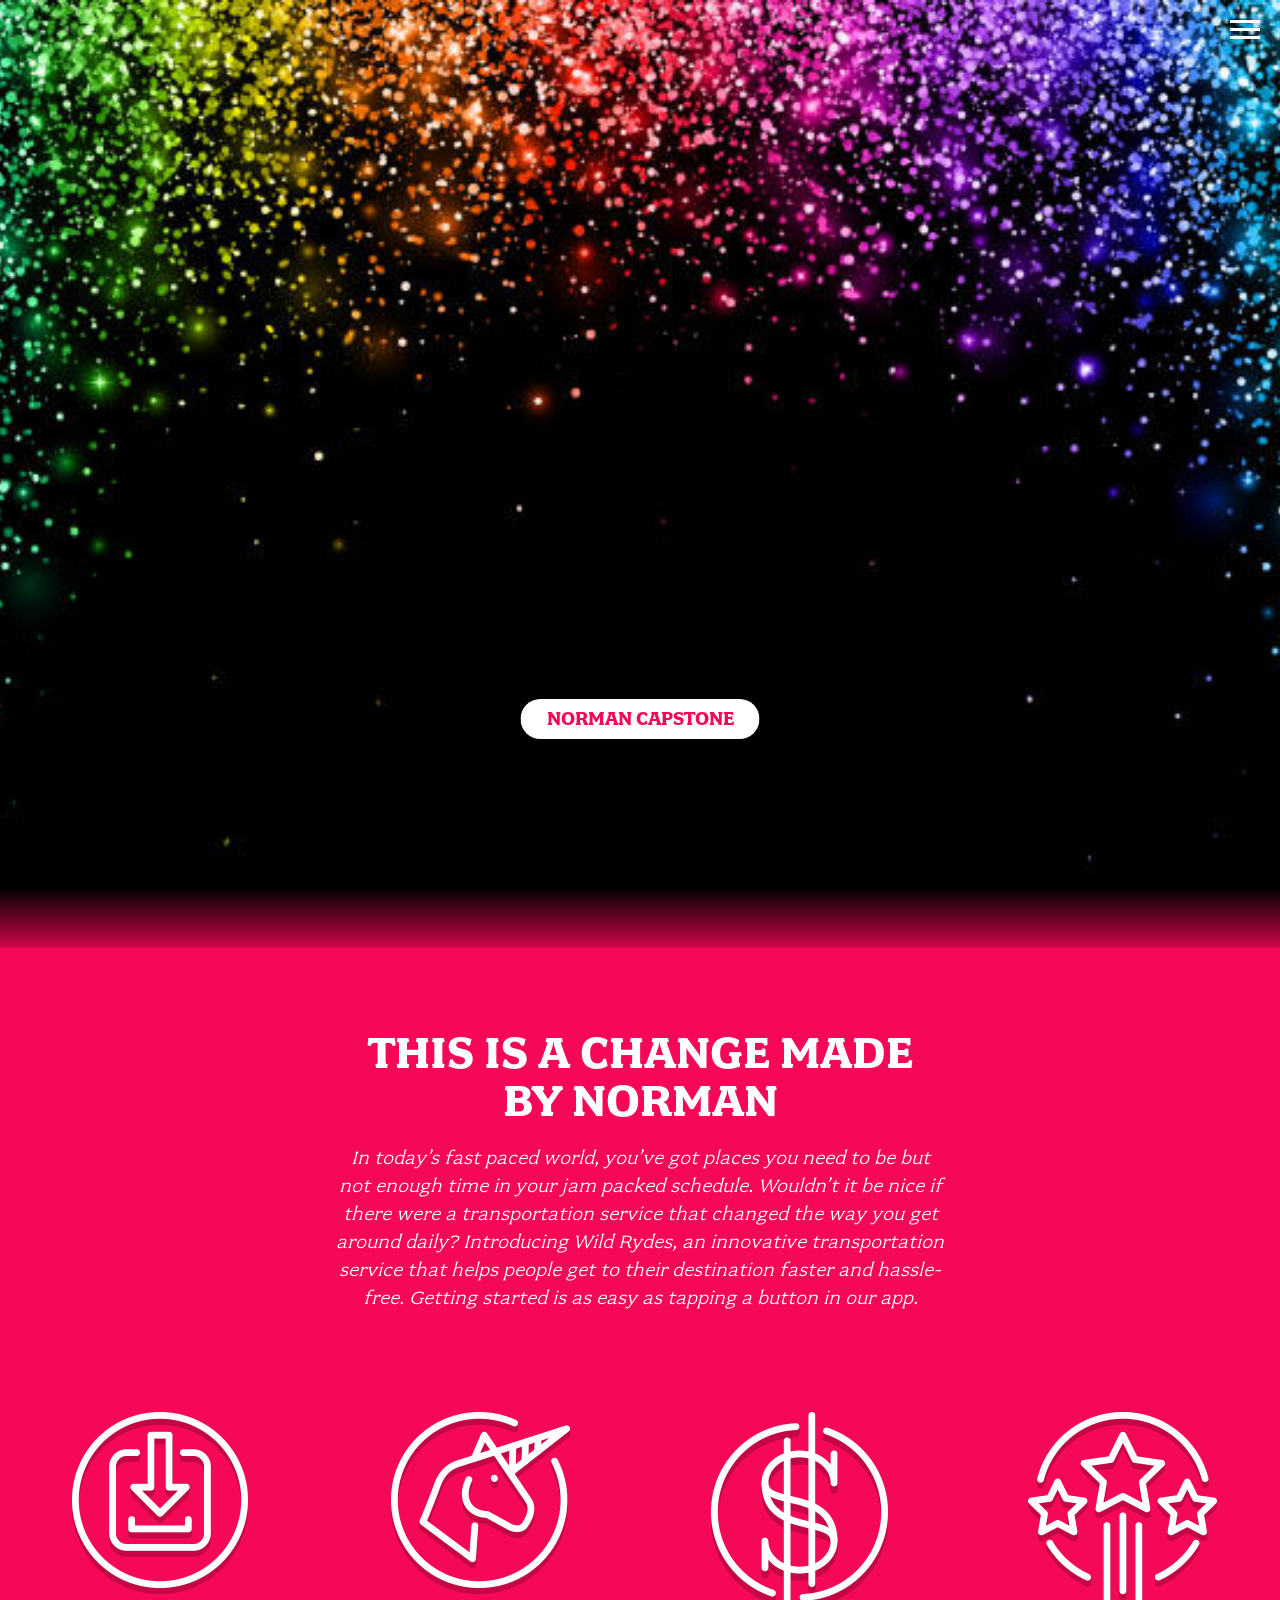
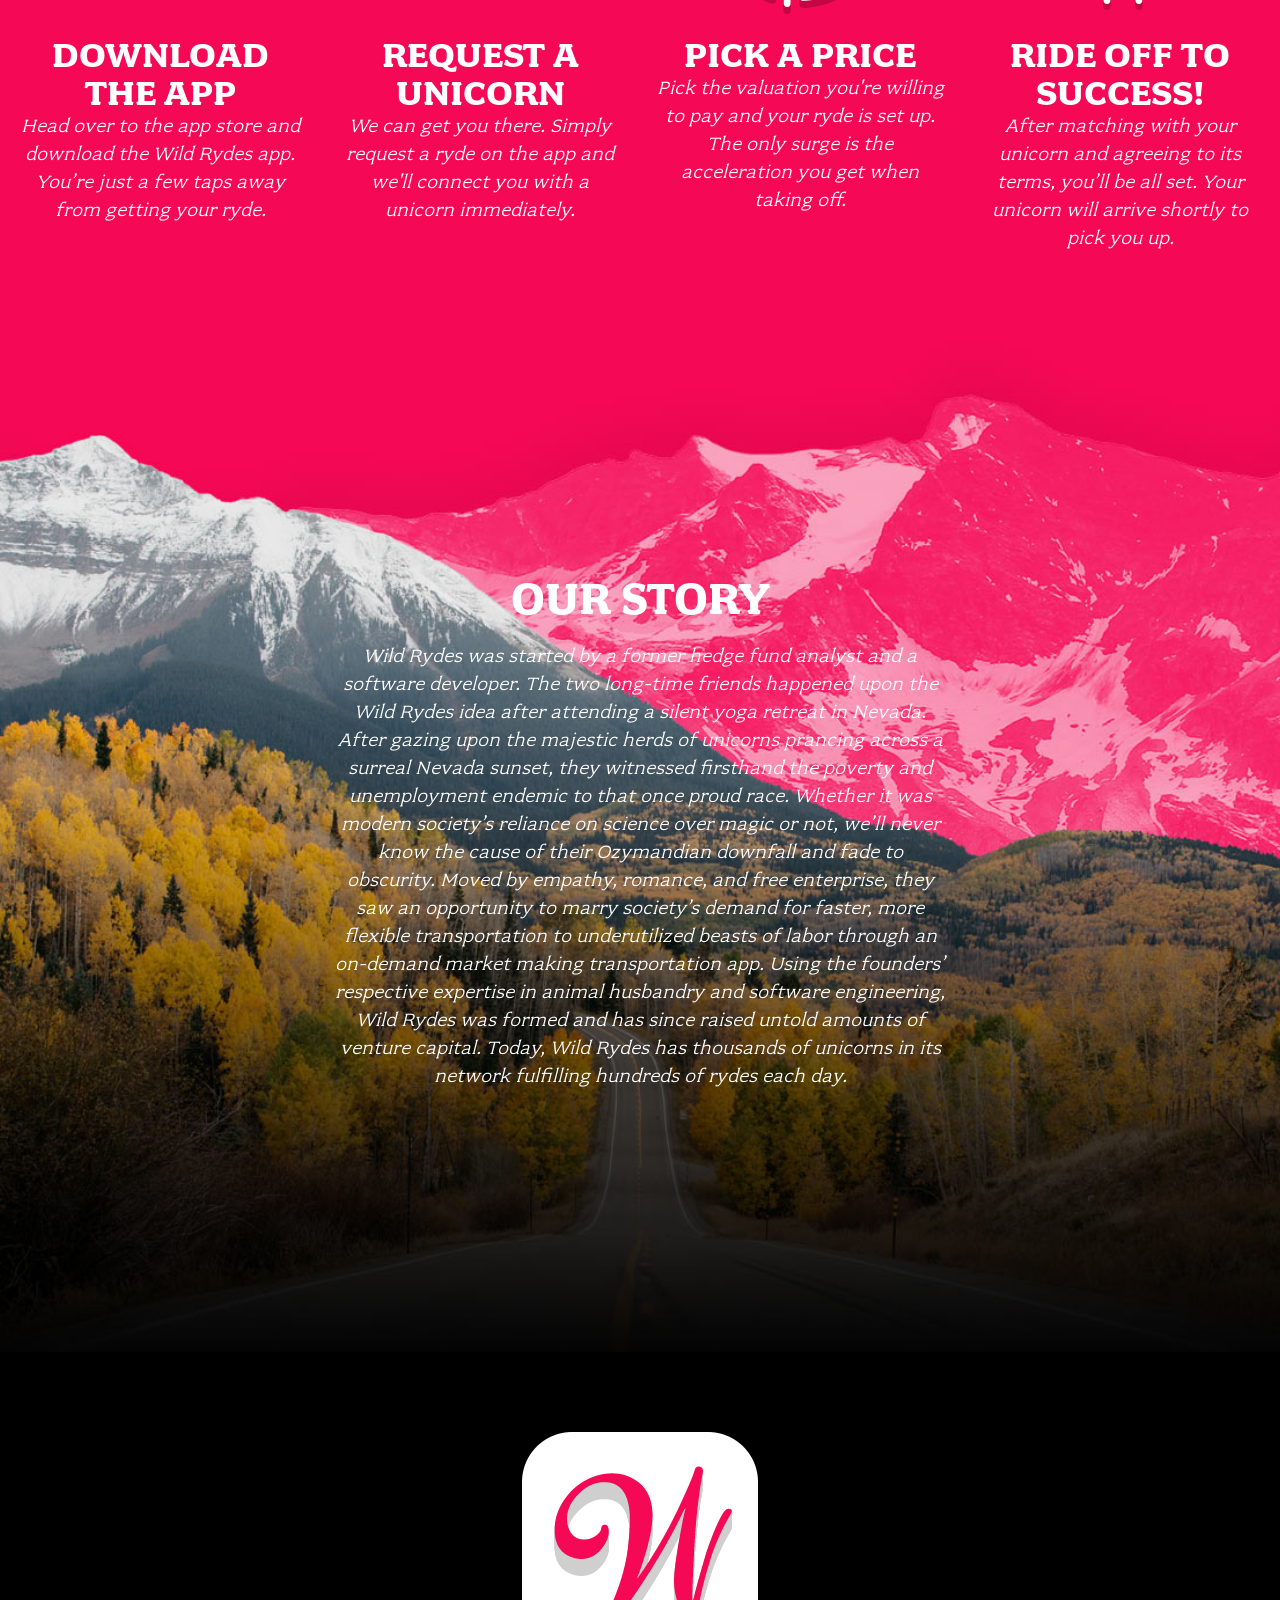
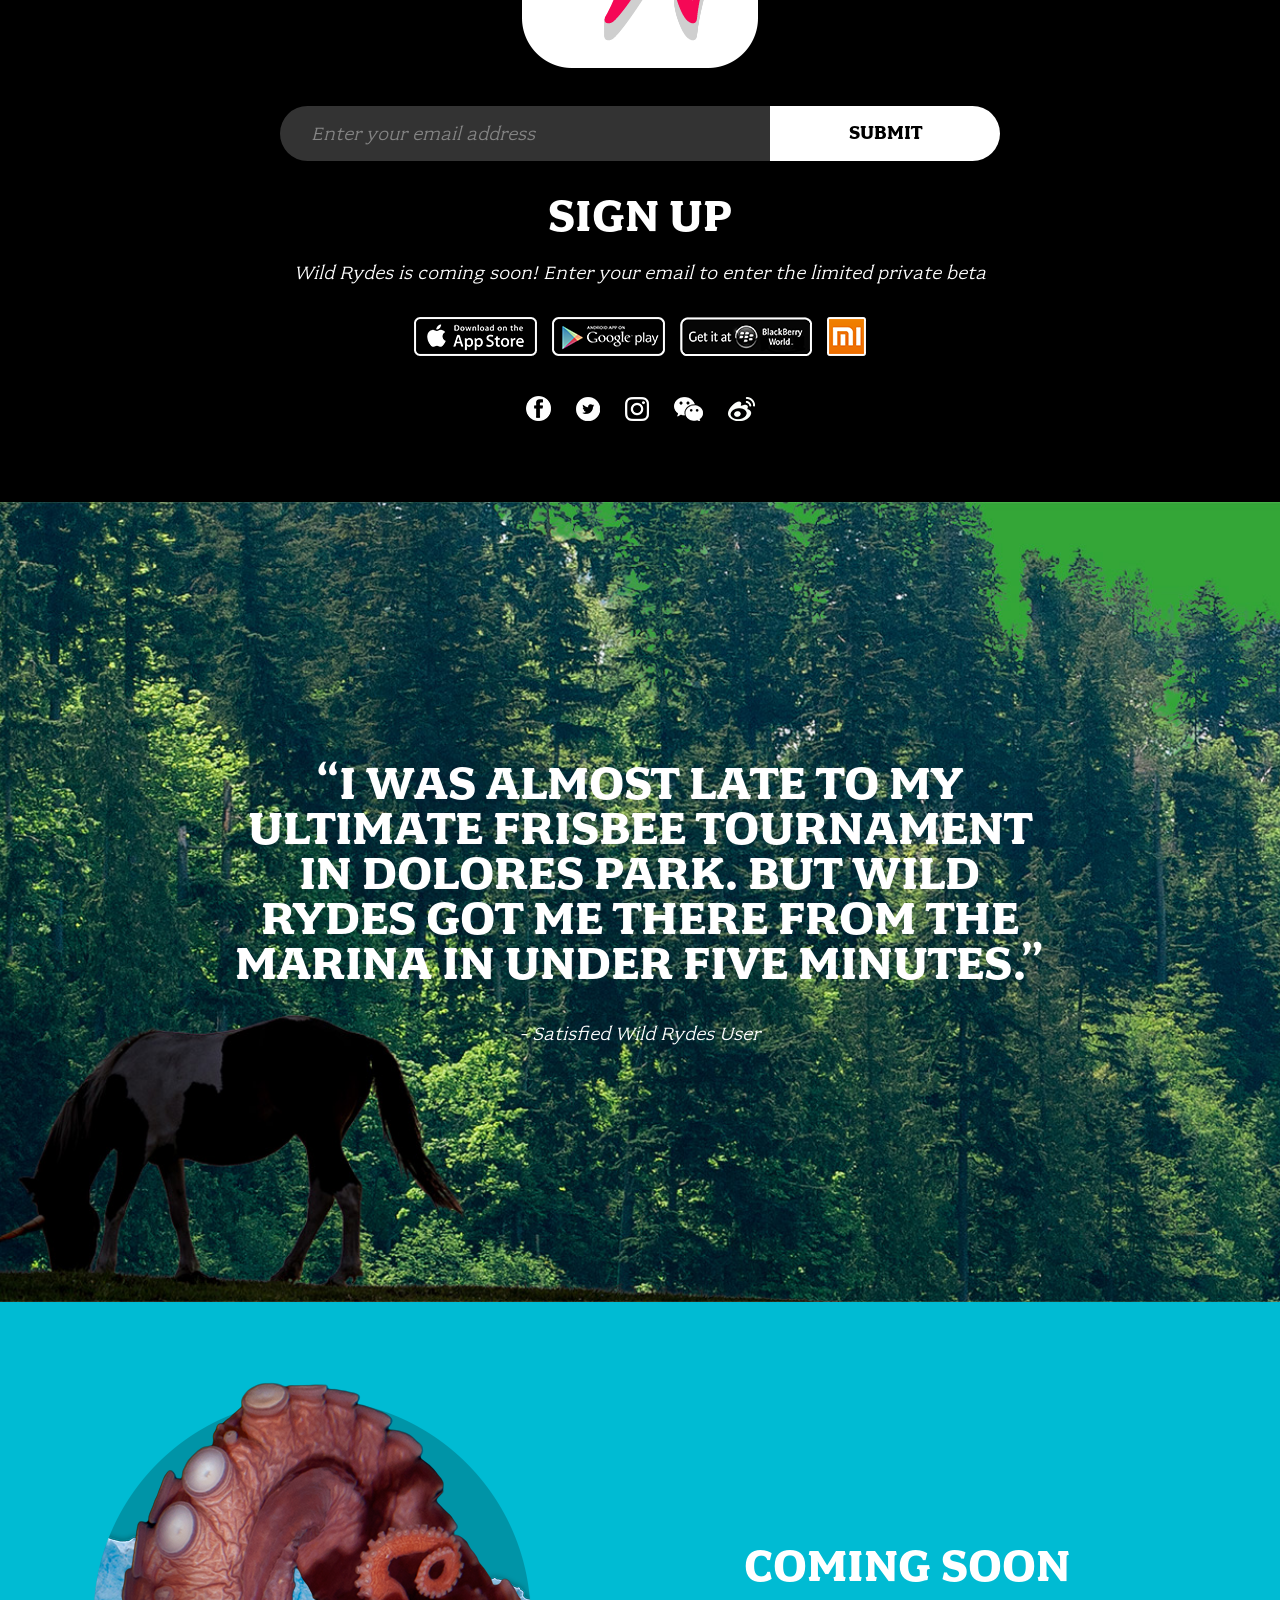
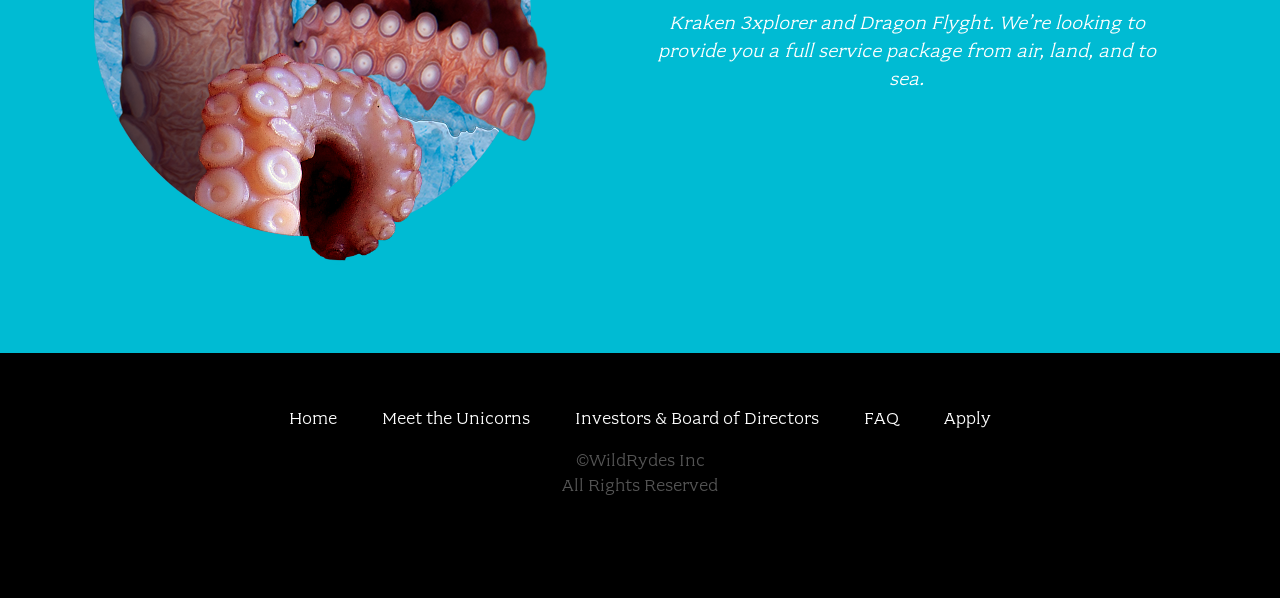
==== commit e10445fc: "changed text on main page" ====
--- a/capstone-app/index.html
+++ b/capstone-app/index.html
@@ -25,12 +25,12 @@
       </ul>
     </nav>
     <button type="button" class="btn-menu"><span>Menu</span></button>
-    <a class="home-button" href="/register.html">Norman Cattles</a>
+    <a class="home-button" href="/register.html">Norman Capstone</a>
   </header>
 
   <section class="home-about">
     <div class="row column large-9 xlarge-6 xxlarge-4">
-      <h2 class="section-title">This is a change made by Norman Cattles</h2>
+      <h2 class="section-title">This is a change made by Norman</h2>
       <p class="content">
         In today’s fast paced world, you’ve got places you need to be but not enough time in your jam packed schedule. Wouldn’t it be nice if there were a transportation service that changed the way you get around daily? Introducing Wild Rydes, an innovative transportation service that helps people get to their destination faster and hassle-free. Getting started is as easy as tapping a button in our app.
       </p>
